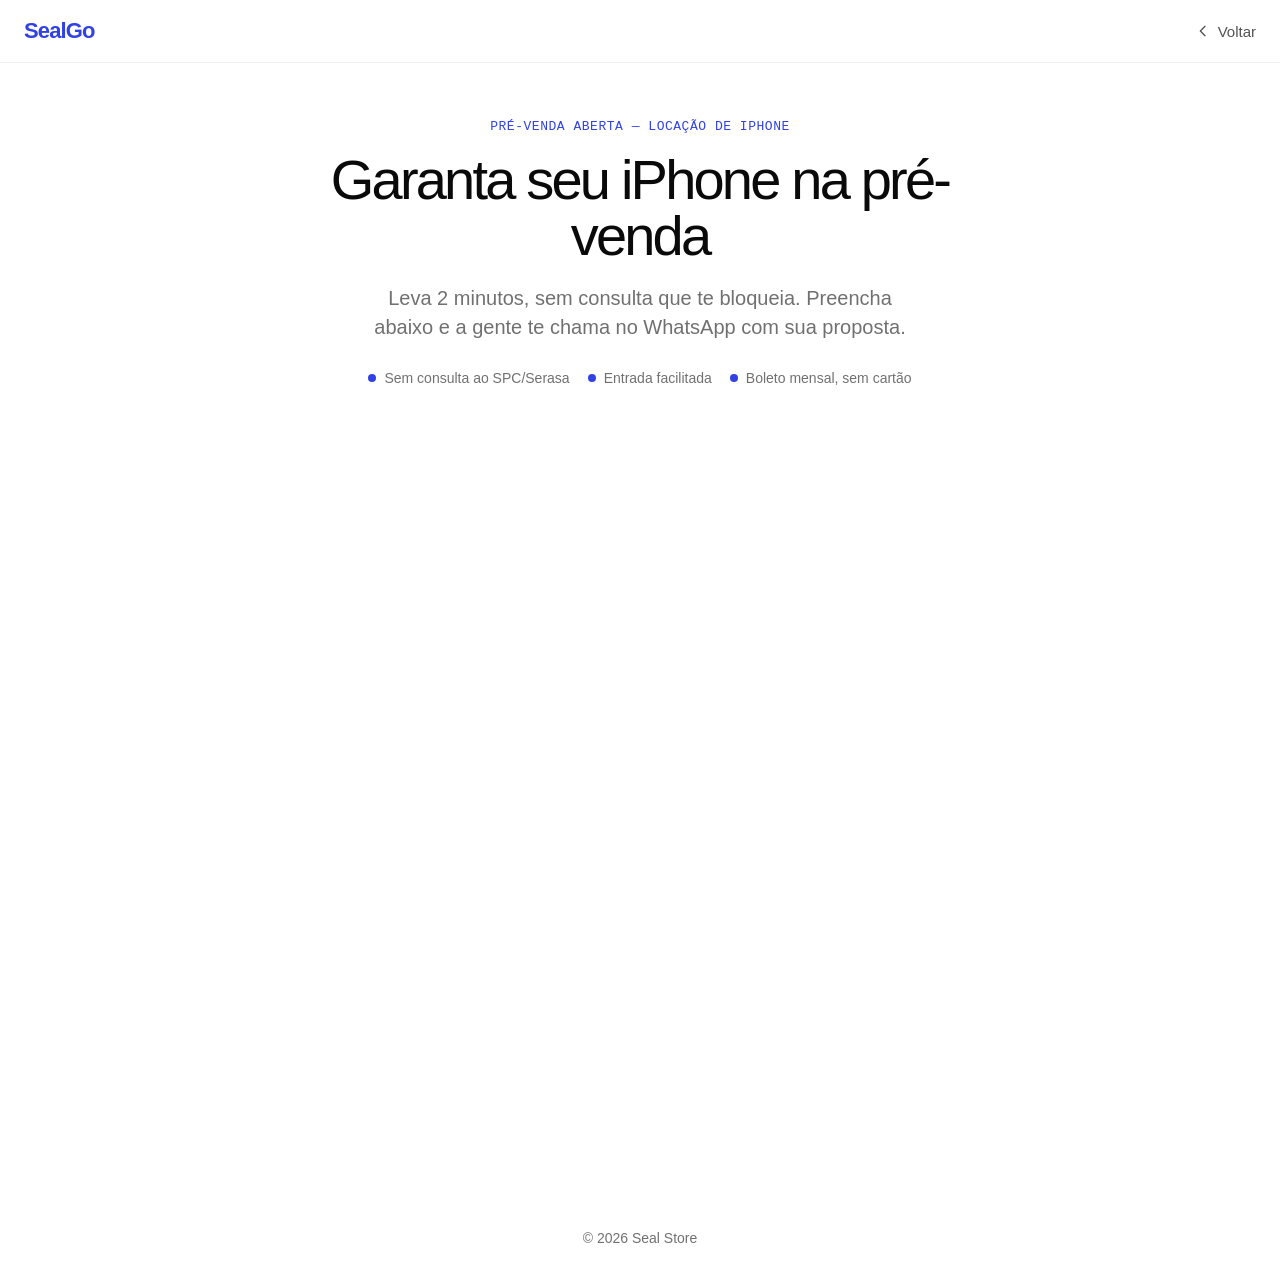
==== pre-venda.html @ 5f15d912 "Make YouForm embed blend natively on pre-venda page Drop the card chrome (border/shadow/box), white " ====
<!DOCTYPE html>
<html lang="pt-BR">
<head>
  <meta charset="utf-8" />
  <meta name="viewport" content="width=device-width, initial-scale=1" />
  <title>Pré-venda — Seal Go</title>
  <meta name="description" content="Garanta seu iPhone na pré-venda da Seal Go. Leva 2 minutos, sem consulta que te bloqueia." />
  <meta name="robots" content="noindex" />
  <link rel="preconnect" href="https://api.fontshare.com" crossorigin />
  <link href="https://api.fontshare.com/v2/css?f[]=general-sans@400,500,600&f[]=dm-mono@400,500&display=swap" rel="stylesheet" />
  <style>
    :root {
      --blue: #3042e6;
      --blue-dark: #1b2bb8;
      --blue-soft: #e2e4f6;
      --bg: #ffffff;
      --ink: #0a0a0a;
      --muted: rgba(0, 0, 0, 0.56);
      --sans: "General Sans", -apple-system, BlinkMacSystemFont, "Segoe UI", Roboto, sans-serif;
      --mono: "DM Mono", ui-monospace, SFMono-Regular, Menlo, monospace;
    }

    * { box-sizing: border-box; }

    html, body {
      margin: 0;
      padding: 0;
      background: var(--bg);
      color: var(--ink);
      font-family: var(--sans);
      -webkit-font-smoothing: antialiased;
    }

    .pv-header {
      position: sticky;
      top: 0;
      z-index: 10;
      display: flex;
      align-items: center;
      justify-content: space-between;
      padding: 18px 24px;
      background: rgba(255, 255, 255, 0.82);
      backdrop-filter: blur(12px);
      -webkit-backdrop-filter: blur(12px);
      border-bottom: 1px solid rgba(0, 0, 0, 0.06);
    }

    .pv-logo {
      color: var(--blue);
      font-size: 22px;
      font-weight: 600;
      letter-spacing: -0.04em;
      text-decoration: none;
    }

    .pv-back {
      display: inline-flex;
      align-items: center;
      gap: 7px;
      color: var(--ink);
      font-size: 15px;
      font-weight: 500;
      text-decoration: none;
      opacity: 0.7;
      transition: opacity 160ms ease;
    }

    .pv-back:hover { opacity: 1; }

    .pv-main {
      width: min(820px, 100%);
      margin: 0 auto;
      padding: 56px 24px 80px;
    }

    .pv-eyebrow {
      margin: 0 0 18px;
      color: var(--blue);
      font-family: var(--mono);
      font-size: 13px;
      font-weight: 500;
      letter-spacing: 0.04em;
      text-transform: uppercase;
      text-align: center;
    }

    .pv-title {
      margin: 0 auto;
      max-width: 680px;
      color: var(--ink);
      font-size: clamp(34px, 5vw, 56px);
      font-weight: 500;
      letter-spacing: -0.05em;
      line-height: 1;
      text-align: center;
    }

    .pv-sub {
      margin: 20px auto 0;
      max-width: 560px;
      color: var(--muted);
      font-size: clamp(17px, 2vw, 20px);
      line-height: 1.45;
      text-align: center;
    }

    .pv-form {
      width: min(640px, 100%);
      margin: 36px auto 0;
    }

    [data-youform-embed] {
      display: block;
      width: 100%;
      min-height: 700px;
      background: transparent;
    }

    [data-youform-embed] iframe {
      display: block;
      width: 100% !important;
      border: 0 !important;
      background: transparent !important;
      color-scheme: light;
    }

    .pv-trust {
      display: flex;
      flex-wrap: wrap;
      justify-content: center;
      gap: 10px 18px;
      margin: 28px auto 0;
      max-width: 680px;
    }

    .pv-trust span {
      display: inline-flex;
      align-items: center;
      gap: 8px;
      color: var(--muted);
      font-size: 14px;
    }

    .pv-trust span::before {
      content: "";
      width: 8px;
      height: 8px;
      border-radius: 999px;
      background: var(--blue);
    }

    .pv-footer {
      padding: 28px 24px 40px;
      color: var(--muted);
      font-size: 14px;
      text-align: center;
    }

    @media (max-width: 600px) {
      .pv-main { padding: 36px 16px 60px; }
      .pv-card { padding: 12px; border-radius: 20px; }
    }
  </style>
</head>
<body>
  <header class="pv-header">
    <a class="pv-logo" href="./index.html">SealGo</a>
    <a class="pv-back" href="./index.html" aria-label="Voltar para a página inicial">
      <svg width="16" height="16" viewBox="0 0 24 24" fill="none" aria-hidden="true">
        <path d="M15 5l-7 7 7 7" stroke="currentColor" stroke-width="2" stroke-linecap="round" stroke-linejoin="round" />
      </svg>
      Voltar
    </a>
  </header>

  <main class="pv-main">
    <p class="pv-eyebrow">Pré-venda aberta — Locação de iPhone</p>
    <h1 class="pv-title">Garanta seu iPhone na pré-venda</h1>
    <p class="pv-sub">Leva 2 minutos, sem consulta que te bloqueia. Preencha abaixo e a gente te chama no WhatsApp com sua proposta.</p>

    <div class="pv-trust">
      <span>Sem consulta ao SPC/Serasa</span>
      <span>Entrada facilitada</span>
      <span>Boleto mensal, sem cartão</span>
    </div>

    <div class="pv-form">
      <div data-youform-embed data-form="ssgqsypc" data-base-url="https://app.youform.com" data-width="100%" data-height="700"></div>
    </div>
  </main>

  <footer class="pv-footer">© 2026 Seal Store</footer>

  <script src="https://app.youform.com/embed.js"></script>
</body>
</html>
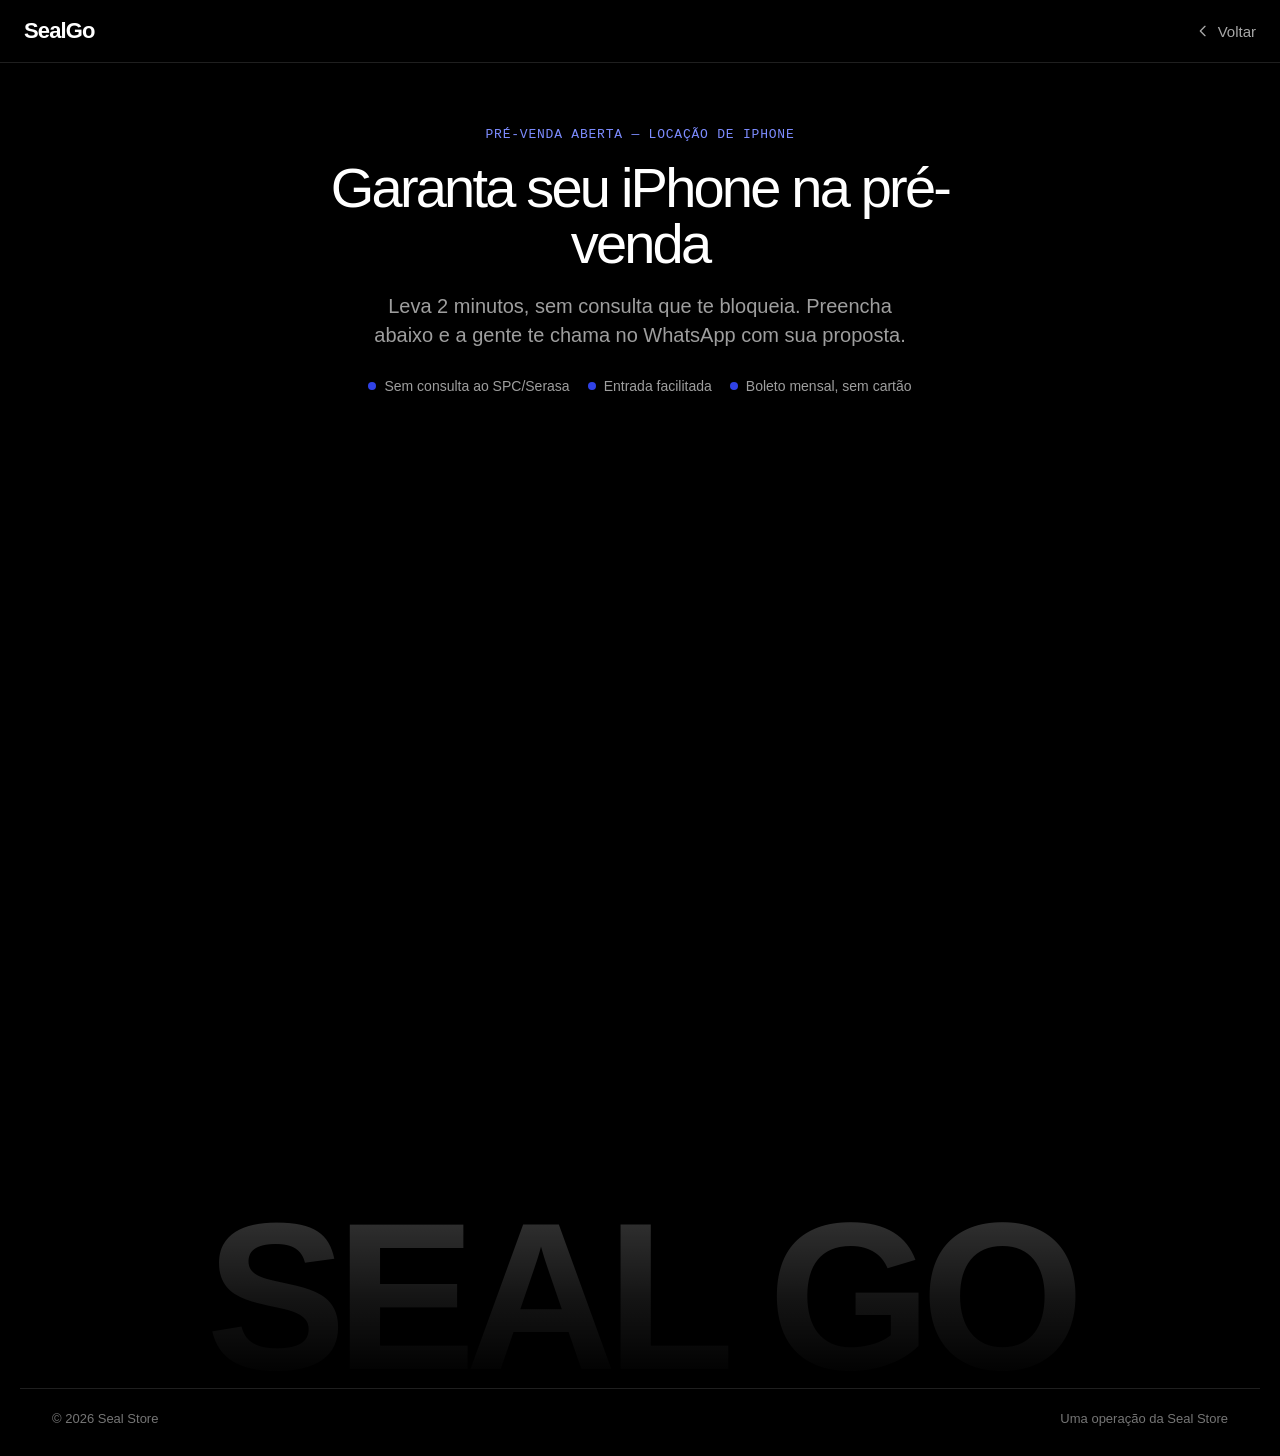
==== commit d40e7472: "Make pre-venda page black with SEAL GO wordmark Black (#000000) form page with light text and the sa" ====
--- a/pre-venda.html
+++ b/pre-venda.html
@@ -6,16 +6,16 @@
   <title>Pré-venda — Seal Go</title>
   <meta name="description" content="Garanta seu iPhone na pré-venda da Seal Go. Leva 2 minutos, sem consulta que te bloqueia." />
   <meta name="robots" content="noindex" />
+  <meta name="theme-color" content="#000000" />
   <link rel="preconnect" href="https://api.fontshare.com" crossorigin />
   <link href="https://api.fontshare.com/v2/css?f[]=general-sans@400,500,600&f[]=dm-mono@400,500&display=swap" rel="stylesheet" />
   <style>
     :root {
       --blue: #3042e6;
-      --blue-dark: #1b2bb8;
-      --blue-soft: #e2e4f6;
-      --bg: #ffffff;
-      --ink: #0a0a0a;
-      --muted: rgba(0, 0, 0, 0.56);
+      --bg: #000000;
+      --ink: #ffffff;
+      --muted: rgba(255, 255, 255, 0.62);
+      --line: rgba(255, 255, 255, 0.12);
       --sans: "General Sans", -apple-system, BlinkMacSystemFont, "Segoe UI", Roboto, sans-serif;
       --mono: "DM Mono", ui-monospace, SFMono-Regular, Menlo, monospace;
     }
@@ -39,14 +39,14 @@
       align-items: center;
       justify-content: space-between;
       padding: 18px 24px;
-      background: rgba(255, 255, 255, 0.82);
+      background: rgba(0, 0, 0, 0.7);
       backdrop-filter: blur(12px);
       -webkit-backdrop-filter: blur(12px);
-      border-bottom: 1px solid rgba(0, 0, 0, 0.06);
+      border-bottom: 1px solid var(--line);
     }
 
     .pv-logo {
-      color: var(--blue);
+      color: #fff;
       font-size: 22px;
       font-weight: 600;
       letter-spacing: -0.04em;
@@ -57,29 +57,31 @@
       display: inline-flex;
       align-items: center;
       gap: 7px;
-      color: var(--ink);
+      color: #fff;
       font-size: 15px;
       font-weight: 500;
       text-decoration: none;
-      opacity: 0.7;
+      opacity: 0.66;
       transition: opacity 160ms ease;
     }
 
     .pv-back:hover { opacity: 1; }
 
     .pv-main {
+      position: relative;
+      z-index: 1;
       width: min(820px, 100%);
       margin: 0 auto;
-      padding: 56px 24px 80px;
+      padding: 64px 24px 40px;
     }
 
     .pv-eyebrow {
       margin: 0 0 18px;
-      color: var(--blue);
+      color: #7d8cff;
       font-family: var(--mono);
       font-size: 13px;
       font-weight: 500;
-      letter-spacing: 0.04em;
+      letter-spacing: 0.06em;
       text-transform: uppercase;
       text-align: center;
     }
@@ -87,7 +89,7 @@
     .pv-title {
       margin: 0 auto;
       max-width: 680px;
-      color: var(--ink);
+      color: #fff;
       font-size: clamp(34px, 5vw, 56px);
       font-weight: 500;
       letter-spacing: -0.05em;
@@ -102,26 +104,6 @@
       font-size: clamp(17px, 2vw, 20px);
       line-height: 1.45;
       text-align: center;
-    }
-
-    .pv-form {
-      width: min(640px, 100%);
-      margin: 36px auto 0;
-    }
-
-    [data-youform-embed] {
-      display: block;
-      width: 100%;
-      min-height: 700px;
-      background: transparent;
-    }
-
-    [data-youform-embed] iframe {
-      display: block;
-      width: 100% !important;
-      border: 0 !important;
-      background: transparent !important;
-      color-scheme: light;
     }
 
     .pv-trust {
@@ -149,16 +131,62 @@
       background: var(--blue);
     }
 
-    .pv-footer {
-      padding: 28px 24px 40px;
-      color: var(--muted);
-      font-size: 14px;
-      text-align: center;
+    .pv-form {
+      width: min(640px, 100%);
+      margin: 36px auto 0;
+    }
+
+    [data-youform-embed] {
+      display: block;
+      width: 100%;
+      min-height: 700px;
+      background: transparent;
+    }
+
+    [data-youform-embed] iframe {
+      display: block;
+      width: 100% !important;
+      border: 0 !important;
+      background: transparent !important;
+      color-scheme: normal;
+    }
+
+    /* SEAL GO wordmark (igual ao footer) */
+    .pv-wordmark {
+      margin: 40px 0 6px;
+      font-family: var(--sans);
+      font-size: clamp(58px, 16.4vw, 232px);
+      font-weight: 600;
+      letter-spacing: -0.05em;
+      line-height: 0.82;
+      text-align: center;
+      white-space: nowrap;
+      overflow: hidden;
+      background: linear-gradient(180deg, rgba(255, 255, 255, 0.2) 0%, rgba(255, 255, 255, 0.08) 52%, rgba(255, 255, 255, 0) 100%);
+      -webkit-background-clip: text;
+      background-clip: text;
+      color: transparent;
+      -webkit-text-fill-color: transparent;
+      user-select: none;
+    }
+
+    .pv-base {
+      display: flex;
+      align-items: center;
+      justify-content: space-between;
+      flex-wrap: wrap;
+      gap: 12px 24px;
+      width: min(1240px, 100%);
+      margin: 0 auto;
+      padding: 22px 32px 30px;
+      border-top: 1px solid var(--line);
+      color: rgba(255, 255, 255, 0.46);
+      font-size: 13px;
     }
 
     @media (max-width: 600px) {
-      .pv-main { padding: 36px 16px 60px; }
-      .pv-card { padding: 12px; border-radius: 20px; }
+      .pv-main { padding: 44px 16px 28px; }
+      .pv-base { padding: 20px 20px 26px; flex-direction: column; align-items: flex-start; }
     }
   </style>
 </head>
@@ -189,7 +217,12 @@
     </div>
   </main>
 
-  <footer class="pv-footer">© 2026 Seal Store</footer>
+  <div class="pv-wordmark" aria-hidden="true">SEAL GO</div>
+
+  <div class="pv-base">
+    <span>© 2026 Seal Store</span>
+    <span>Uma operação da Seal Store</span>
+  </div>
 
   <script src="https://app.youform.com/embed.js"></script>
 </body>
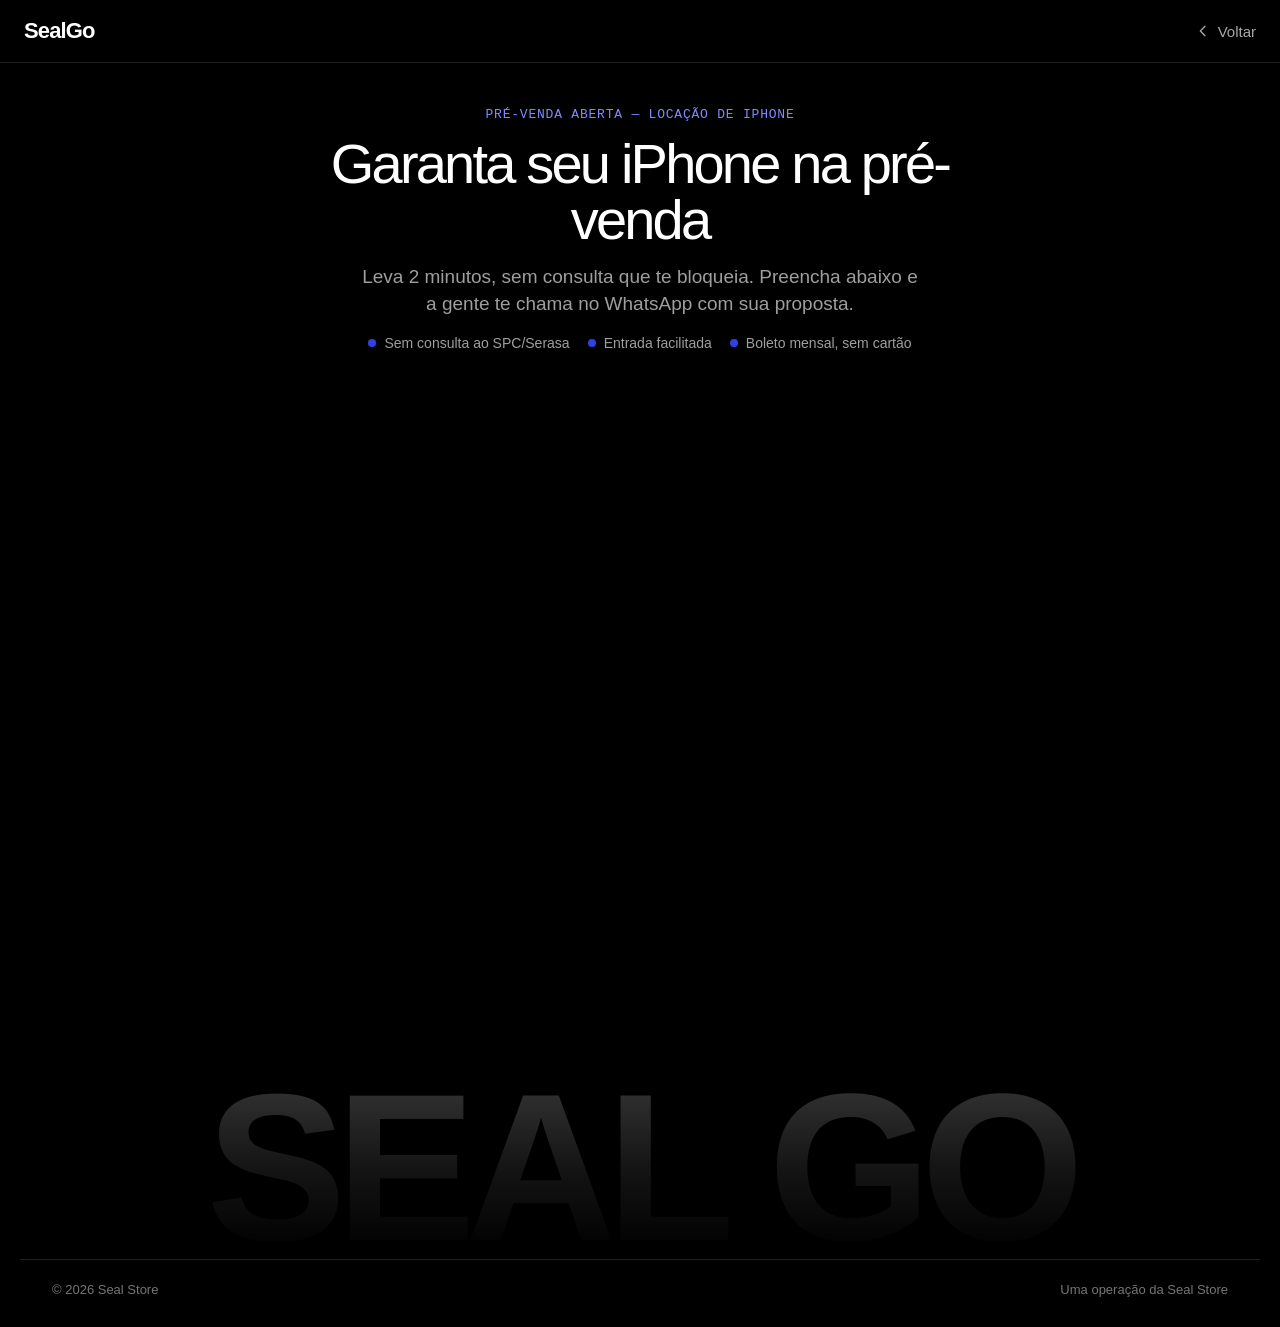
==== commit a7013370: "Tighten pre-venda header spacing closer to the form Co-Authored-By: Claude Opus 4.8 <noreply@anthrop" ====
--- a/pre-venda.html
+++ b/pre-venda.html
@@ -72,11 +72,11 @@
       z-index: 1;
       width: min(820px, 100%);
       margin: 0 auto;
-      padding: 64px 24px 40px;
+      padding: 44px 24px 32px;
     }
 
     .pv-eyebrow {
-      margin: 0 0 18px;
+      margin: 0 0 14px;
       color: #7d8cff;
       font-family: var(--mono);
       font-size: 13px;
@@ -98,11 +98,11 @@
     }
 
     .pv-sub {
-      margin: 20px auto 0;
+      margin: 16px auto 0;
       max-width: 560px;
       color: var(--muted);
-      font-size: clamp(17px, 2vw, 20px);
-      line-height: 1.45;
+      font-size: clamp(16px, 2vw, 19px);
+      line-height: 1.4;
       text-align: center;
     }
 
@@ -111,7 +111,7 @@
       flex-wrap: wrap;
       justify-content: center;
       gap: 10px 18px;
-      margin: 28px auto 0;
+      margin: 18px auto 0;
       max-width: 680px;
     }
 
@@ -133,13 +133,13 @@
 
     .pv-form {
       width: min(640px, 100%);
-      margin: 36px auto 0;
+      margin: 18px auto 0;
     }
 
     [data-youform-embed] {
       display: block;
       width: 100%;
-      min-height: 700px;
+      min-height: 640px;
       background: transparent;
     }
 
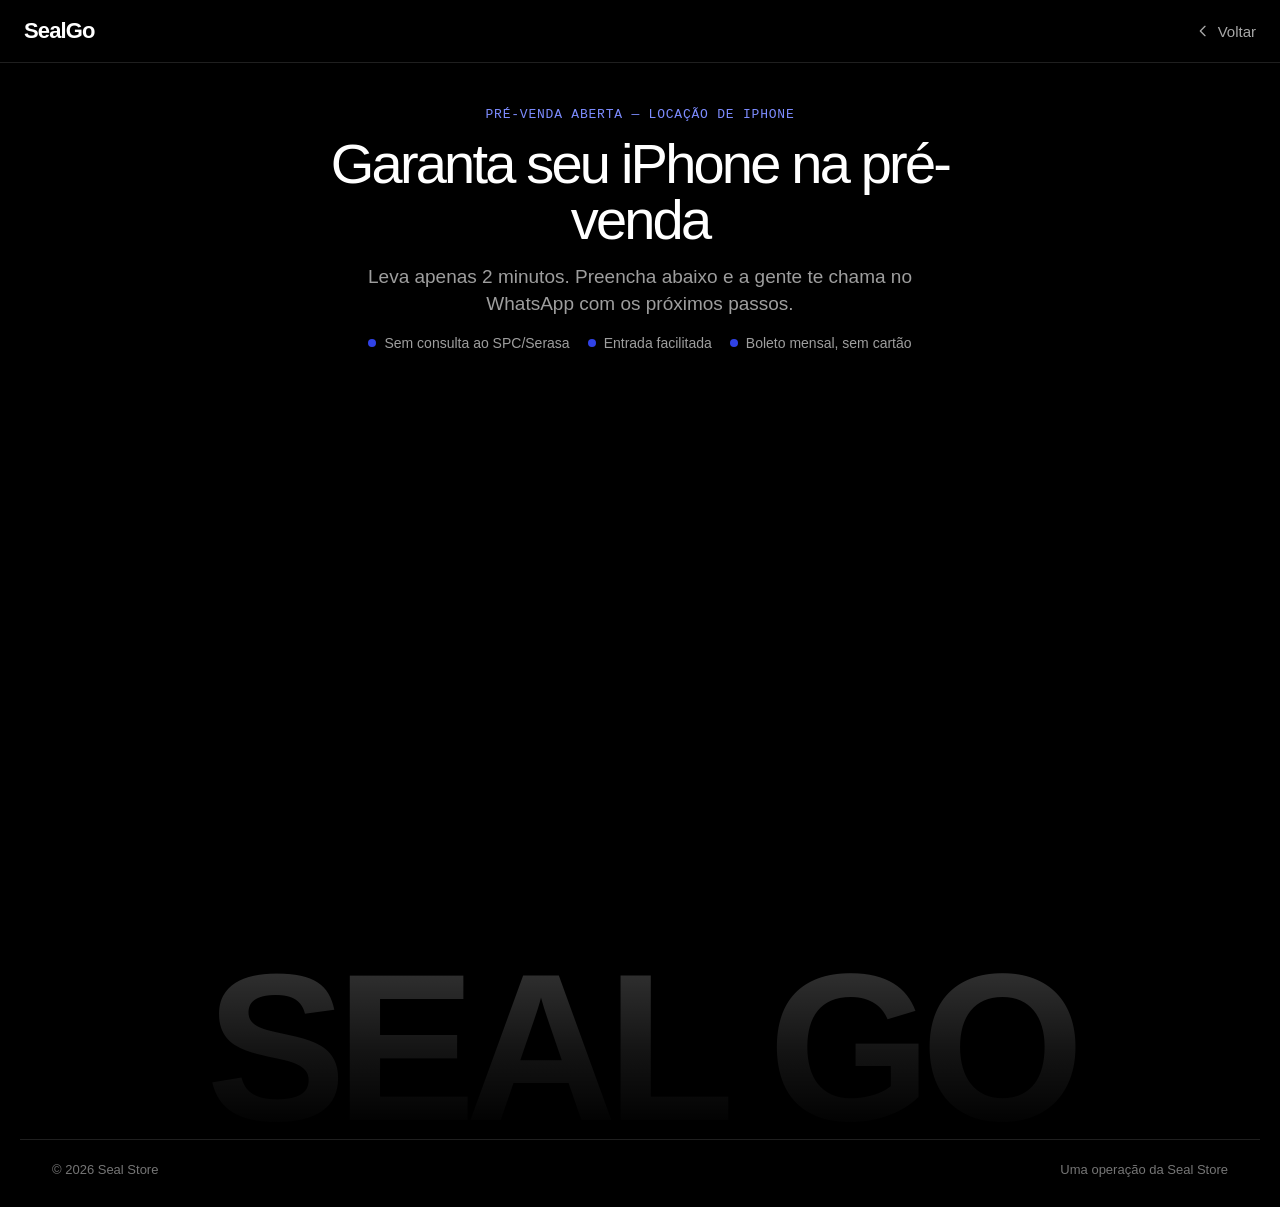
==== commit bc9059cc: "Fix pre-venda mobile spacing; wire CTA-final cover image - Compact mobile header so the form shows o" ====
--- a/pre-venda.html
+++ b/pre-venda.html
@@ -139,7 +139,7 @@
     [data-youform-embed] {
       display: block;
       width: 100%;
-      min-height: 640px;
+      min-height: 520px;
       background: transparent;
     }
 
@@ -185,7 +185,14 @@
     }
 
     @media (max-width: 600px) {
-      .pv-main { padding: 44px 16px 28px; }
+      .pv-main { padding: 24px 16px 24px; }
+      .pv-eyebrow { font-size: 11px; margin-bottom: 12px; }
+      .pv-title { font-size: 27px; max-width: 340px; }
+      .pv-sub { font-size: 15px; margin-top: 12px; }
+      .pv-trust { gap: 7px 14px; margin-top: 14px; }
+      .pv-trust span { font-size: 12.5px; }
+      .pv-form { margin-top: 14px; }
+      .pv-wordmark { margin-top: 24px; font-size: 21vw; }
       .pv-base { padding: 20px 20px 26px; flex-direction: column; align-items: flex-start; }
     }
   </style>
@@ -204,7 +211,7 @@
   <main class="pv-main">
     <p class="pv-eyebrow">Pré-venda aberta — Locação de iPhone</p>
     <h1 class="pv-title">Garanta seu iPhone na pré-venda</h1>
-    <p class="pv-sub">Leva 2 minutos, sem consulta que te bloqueia. Preencha abaixo e a gente te chama no WhatsApp com sua proposta.</p>
+    <p class="pv-sub">Leva apenas 2 minutos. Preencha abaixo e a gente te chama no WhatsApp com os próximos passos.</p>
 
     <div class="pv-trust">
       <span>Sem consulta ao SPC/Serasa</span>
@@ -213,7 +220,7 @@
     </div>
 
     <div class="pv-form">
-      <div data-youform-embed data-form="ssgqsypc" data-base-url="https://app.youform.com" data-width="100%" data-height="700"></div>
+      <div data-youform-embed data-form="ssgqsypc" data-base-url="https://app.youform.com" data-width="100%" data-height="520"></div>
     </div>
   </main>
 
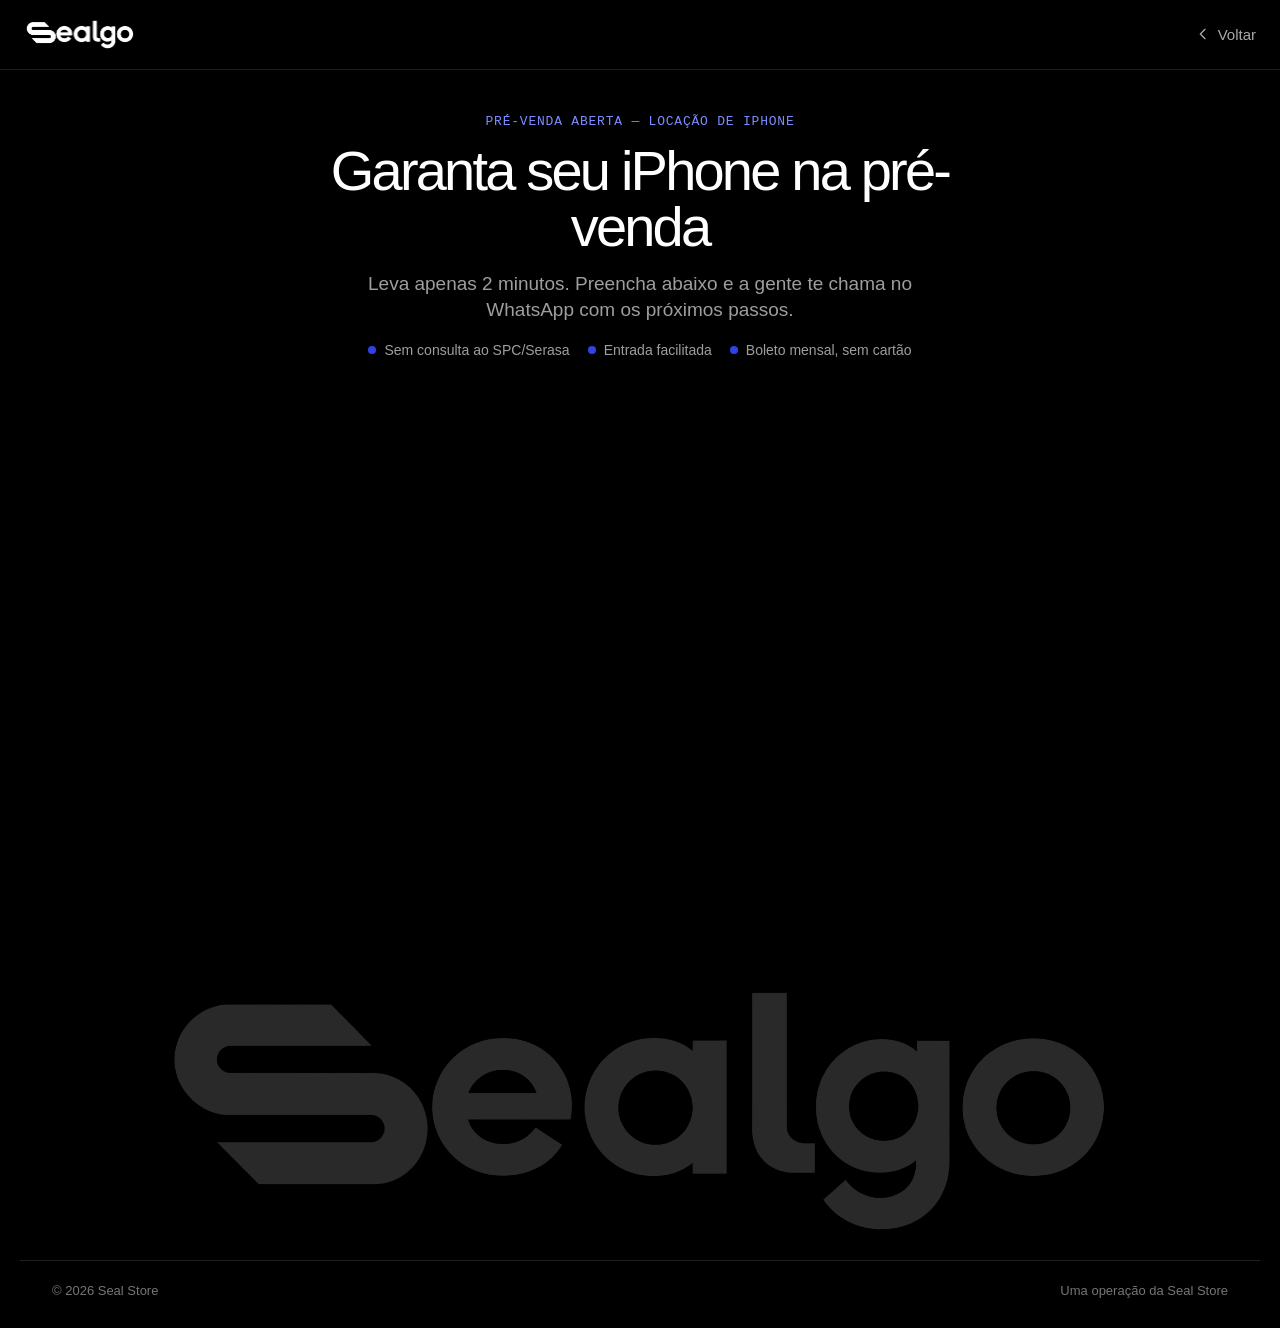
==== commit 1eadf008: "Apply official Seal Go brand assets" ====
--- a/pre-venda.html
+++ b/pre-venda.html
@@ -7,6 +7,8 @@
   <meta name="description" content="Garanta seu iPhone na pré-venda da Seal Go. Leva 2 minutos, sem consulta que te bloqueia." />
   <meta name="robots" content="noindex" />
   <meta name="theme-color" content="#000000" />
+  <link rel="icon" href="./assets/brand/seal-mark-white.png" />
+  <link rel="apple-touch-icon" href="./assets/brand/seal-mark-black.png" />
   <link rel="preconnect" href="https://api.fontshare.com" crossorigin />
   <link href="https://api.fontshare.com/v2/css?f[]=general-sans@400,500,600&f[]=dm-mono@400,500&display=swap" rel="stylesheet" />
   <style>
@@ -46,11 +48,15 @@
     }
 
     .pv-logo {
-      color: #fff;
-      font-size: 22px;
-      font-weight: 600;
-      letter-spacing: -0.04em;
+      display: block;
+      width: 112px;
       text-decoration: none;
+    }
+
+    .pv-logo img {
+      display: block;
+      width: 100%;
+      height: auto;
     }
 
     .pv-back {
@@ -153,21 +159,19 @@
 
     /* SEAL GO wordmark (igual ao footer) */
     .pv-wordmark {
+      display: flex;
+      align-items: center;
+      justify-content: center;
       margin: 40px 0 6px;
-      font-family: var(--sans);
-      font-size: clamp(58px, 16.4vw, 232px);
-      font-weight: 600;
-      letter-spacing: -0.05em;
-      line-height: 0.82;
-      text-align: center;
-      white-space: nowrap;
       overflow: hidden;
-      background: linear-gradient(180deg, rgba(255, 255, 255, 0.2) 0%, rgba(255, 255, 255, 0.08) 52%, rgba(255, 255, 255, 0) 100%);
-      -webkit-background-clip: text;
-      background-clip: text;
-      color: transparent;
-      -webkit-text-fill-color: transparent;
       user-select: none;
+    }
+
+    .pv-wordmark img {
+      display: block;
+      width: min(82vw, 980px);
+      height: auto;
+      opacity: 0.16;
     }
 
     .pv-base {
@@ -199,7 +203,9 @@
 </head>
 <body>
   <header class="pv-header">
-    <a class="pv-logo" href="./index.html">SealGo</a>
+    <a class="pv-logo" href="./index.html" aria-label="Seal Go — página inicial">
+      <img src="./assets/brand/seal-go-white.png" alt="Seal Go" />
+    </a>
     <a class="pv-back" href="./index.html" aria-label="Voltar para a página inicial">
       <svg width="16" height="16" viewBox="0 0 24 24" fill="none" aria-hidden="true">
         <path d="M15 5l-7 7 7 7" stroke="currentColor" stroke-width="2" stroke-linecap="round" stroke-linejoin="round" />
@@ -224,7 +230,9 @@
     </div>
   </main>
 
-  <div class="pv-wordmark" aria-hidden="true">SEAL GO</div>
+  <div class="pv-wordmark">
+    <img src="./assets/brand/seal-go-white.png" alt="Seal Go" />
+  </div>
 
   <div class="pv-base">
     <span>© 2026 Seal Store</span>
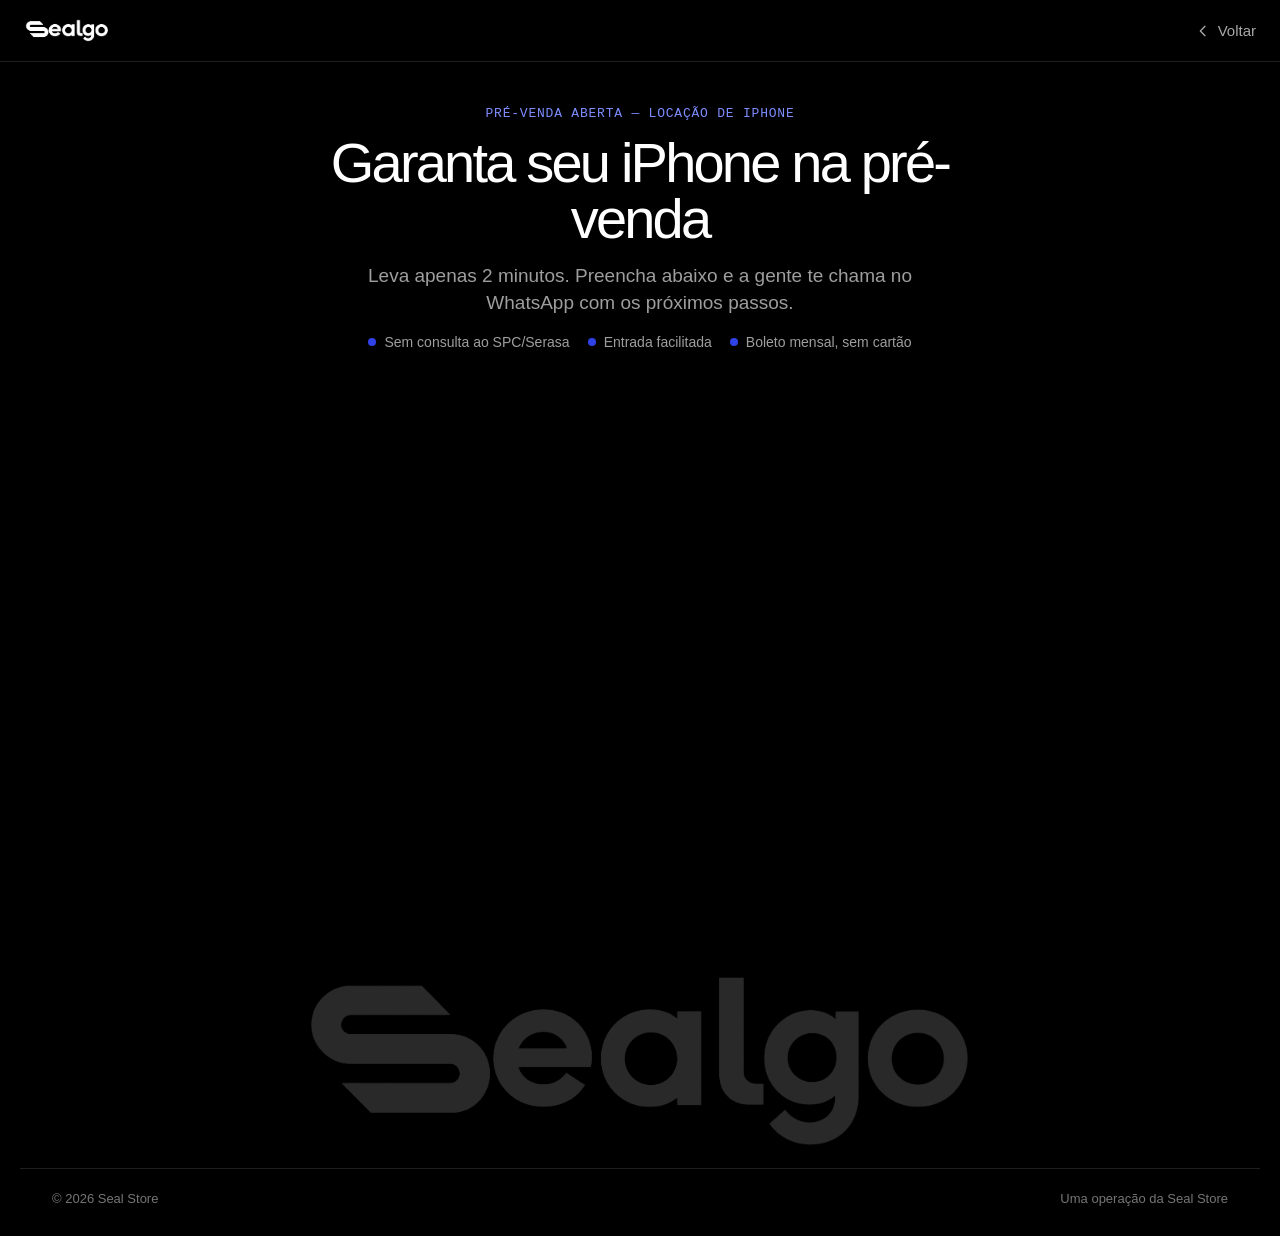
==== commit 03eed52d: "Refine brand proportions and footer" ====
--- a/pre-venda.html
+++ b/pre-venda.html
@@ -49,7 +49,7 @@
 
     .pv-logo {
       display: block;
-      width: 112px;
+      width: 86px;
       text-decoration: none;
     }
 
@@ -169,7 +169,7 @@
 
     .pv-wordmark img {
       display: block;
-      width: min(82vw, 980px);
+      width: min(54vw, 720px);
       height: auto;
       opacity: 0.16;
     }
@@ -197,6 +197,7 @@
       .pv-trust span { font-size: 12.5px; }
       .pv-form { margin-top: 14px; }
       .pv-wordmark { margin-top: 24px; font-size: 21vw; }
+      .pv-wordmark img { width: 74vw; }
       .pv-base { padding: 20px 20px 26px; flex-direction: column; align-items: flex-start; }
     }
   </style>
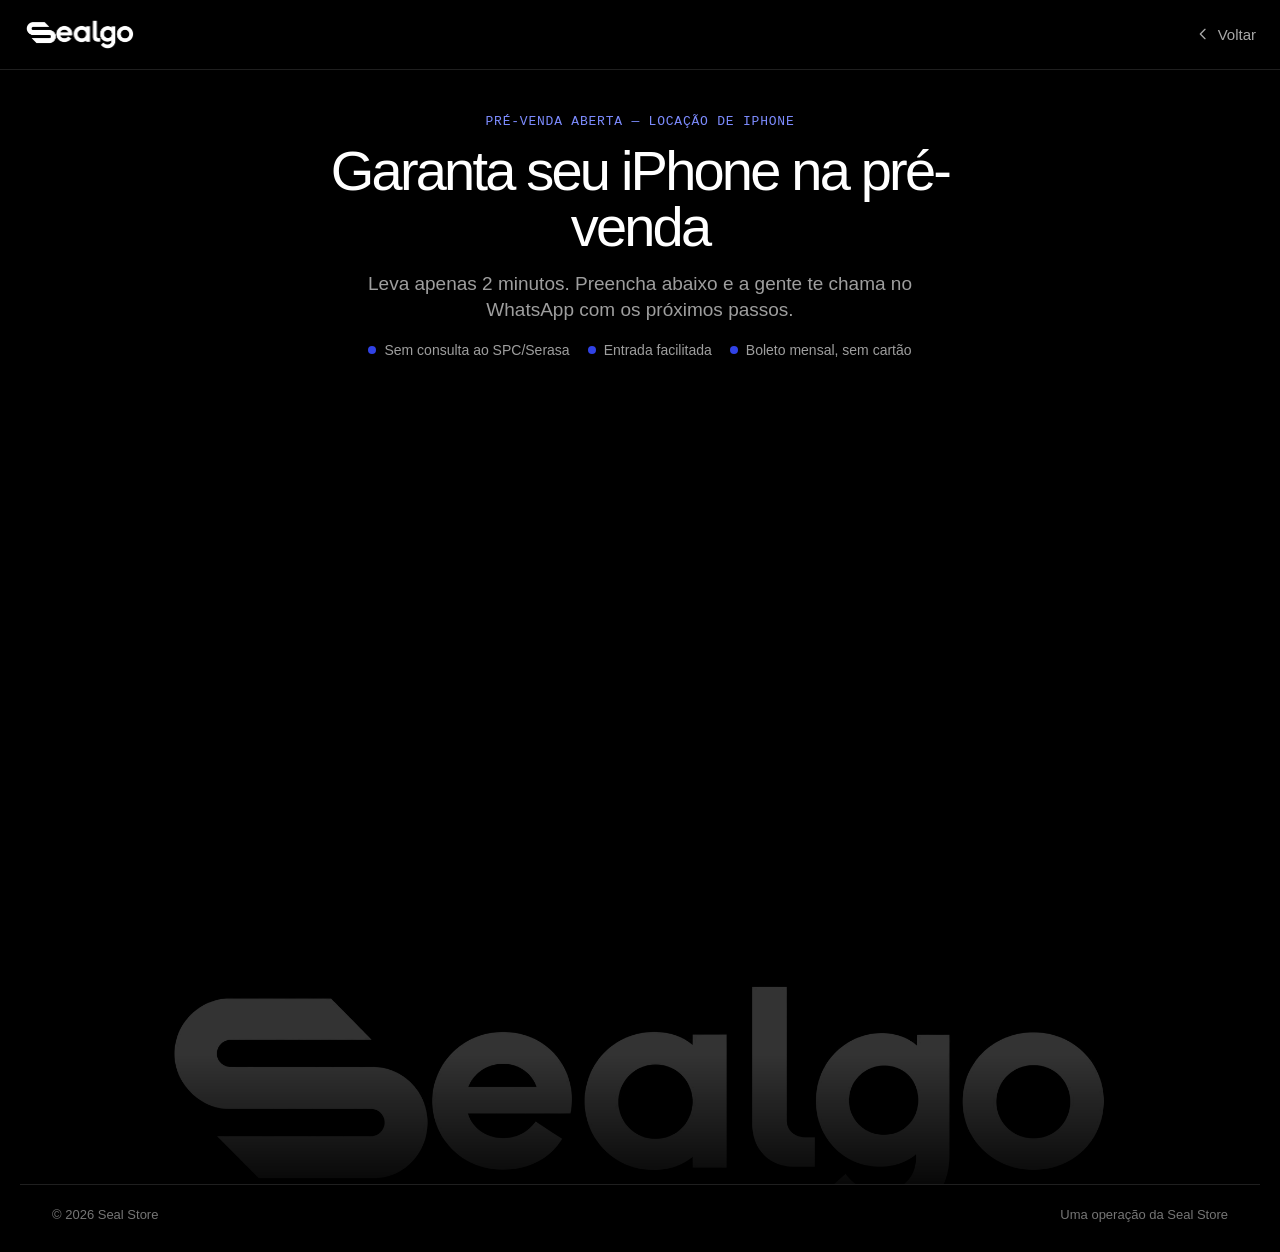
==== commit fcf2d788: "Fade footer logo wordmark and tuck it near the divider Apply a gradient mask so the Seal Go logo wat" ====
--- a/pre-venda.html
+++ b/pre-venda.html
@@ -49,7 +49,7 @@
 
     .pv-logo {
       display: block;
-      width: 86px;
+      width: 112px;
       text-decoration: none;
     }
 
@@ -160,18 +160,21 @@
     /* SEAL GO wordmark (igual ao footer) */
     .pv-wordmark {
       display: flex;
-      align-items: center;
+      align-items: flex-start;
       justify-content: center;
-      margin: 40px 0 6px;
+      margin: 34px 0 0;
       overflow: hidden;
       user-select: none;
     }
 
     .pv-wordmark img {
       display: block;
-      width: min(54vw, 720px);
+      width: min(82vw, 980px);
       height: auto;
-      opacity: 0.16;
+      margin-bottom: -5%;
+      opacity: 0.2;
+      -webkit-mask-image: linear-gradient(180deg, #000 0%, #000 32%, transparent 86%);
+      mask-image: linear-gradient(180deg, #000 0%, #000 32%, transparent 86%);
     }
 
     .pv-base {
@@ -197,7 +200,6 @@
       .pv-trust span { font-size: 12.5px; }
       .pv-form { margin-top: 14px; }
       .pv-wordmark { margin-top: 24px; font-size: 21vw; }
-      .pv-wordmark img { width: 74vw; }
       .pv-base { padding: 20px 20px 26px; flex-direction: column; align-items: flex-start; }
     }
   </style>
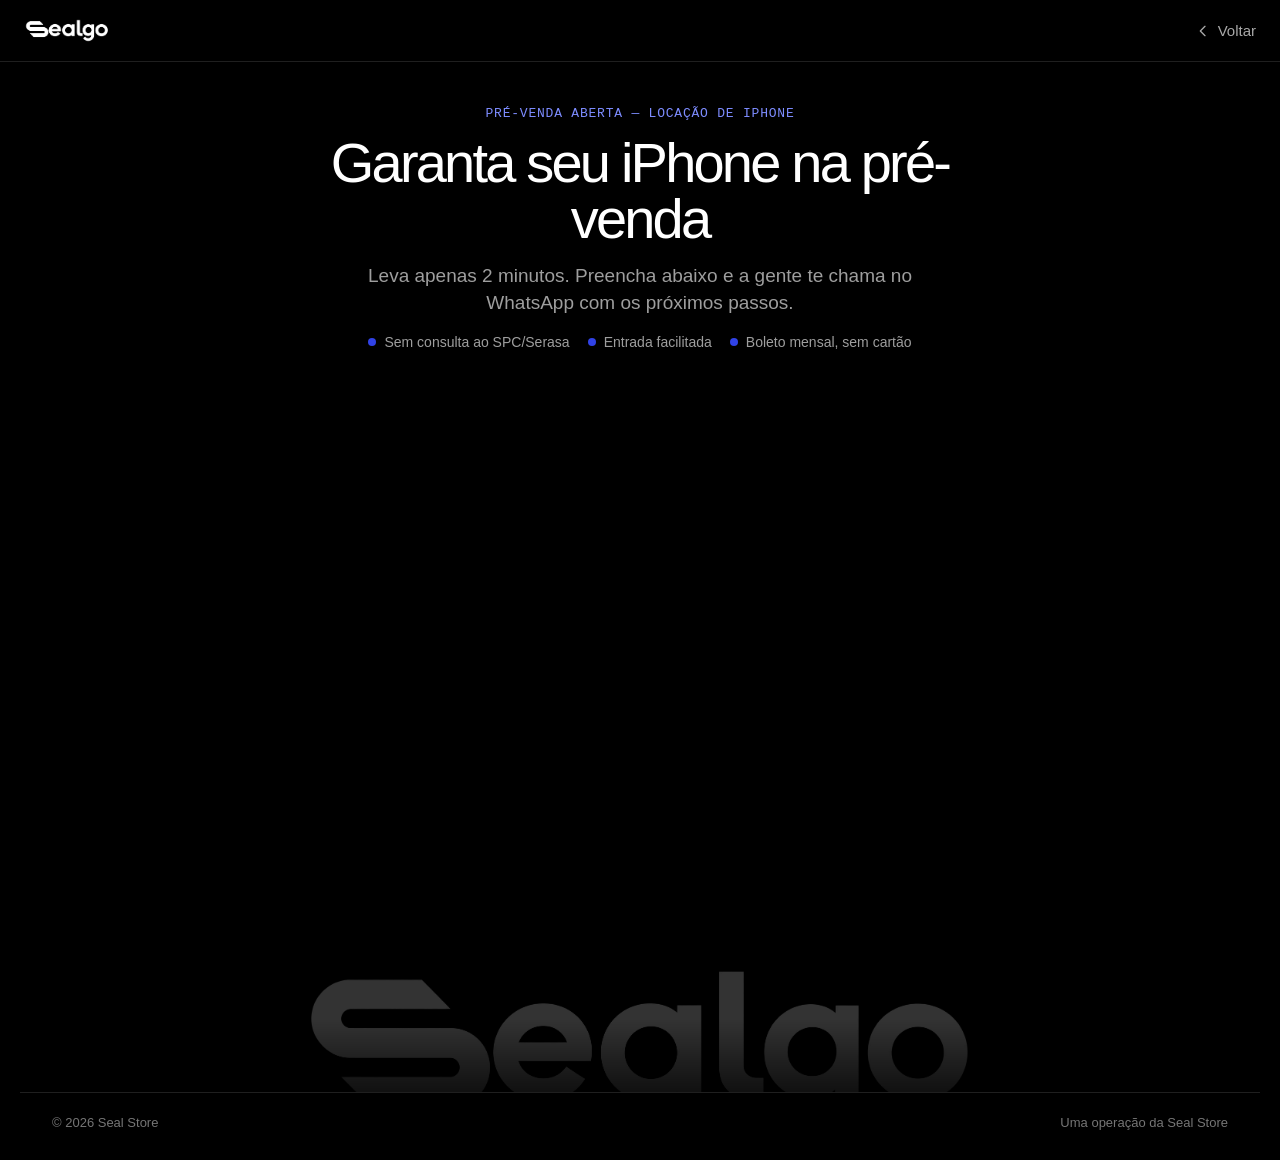
==== commit d38e5463: "Merge remote-tracking branch 'origin/main' into claude/project-adjustments-7ft02v # Conflicts: #	sea" ====
--- a/pre-venda.html
+++ b/pre-venda.html
@@ -49,7 +49,7 @@
 
     .pv-logo {
       display: block;
-      width: 112px;
+      width: 86px;
       text-decoration: none;
     }
 
@@ -169,7 +169,7 @@
 
     .pv-wordmark img {
       display: block;
-      width: min(82vw, 980px);
+      width: min(54vw, 720px);
       height: auto;
       margin-bottom: -5%;
       opacity: 0.2;
@@ -200,6 +200,7 @@
       .pv-trust span { font-size: 12.5px; }
       .pv-form { margin-top: 14px; }
       .pv-wordmark { margin-top: 24px; font-size: 21vw; }
+      .pv-wordmark img { width: 74vw; }
       .pv-base { padding: 20px 20px 26px; flex-direction: column; align-items: flex-start; }
     }
   </style>
